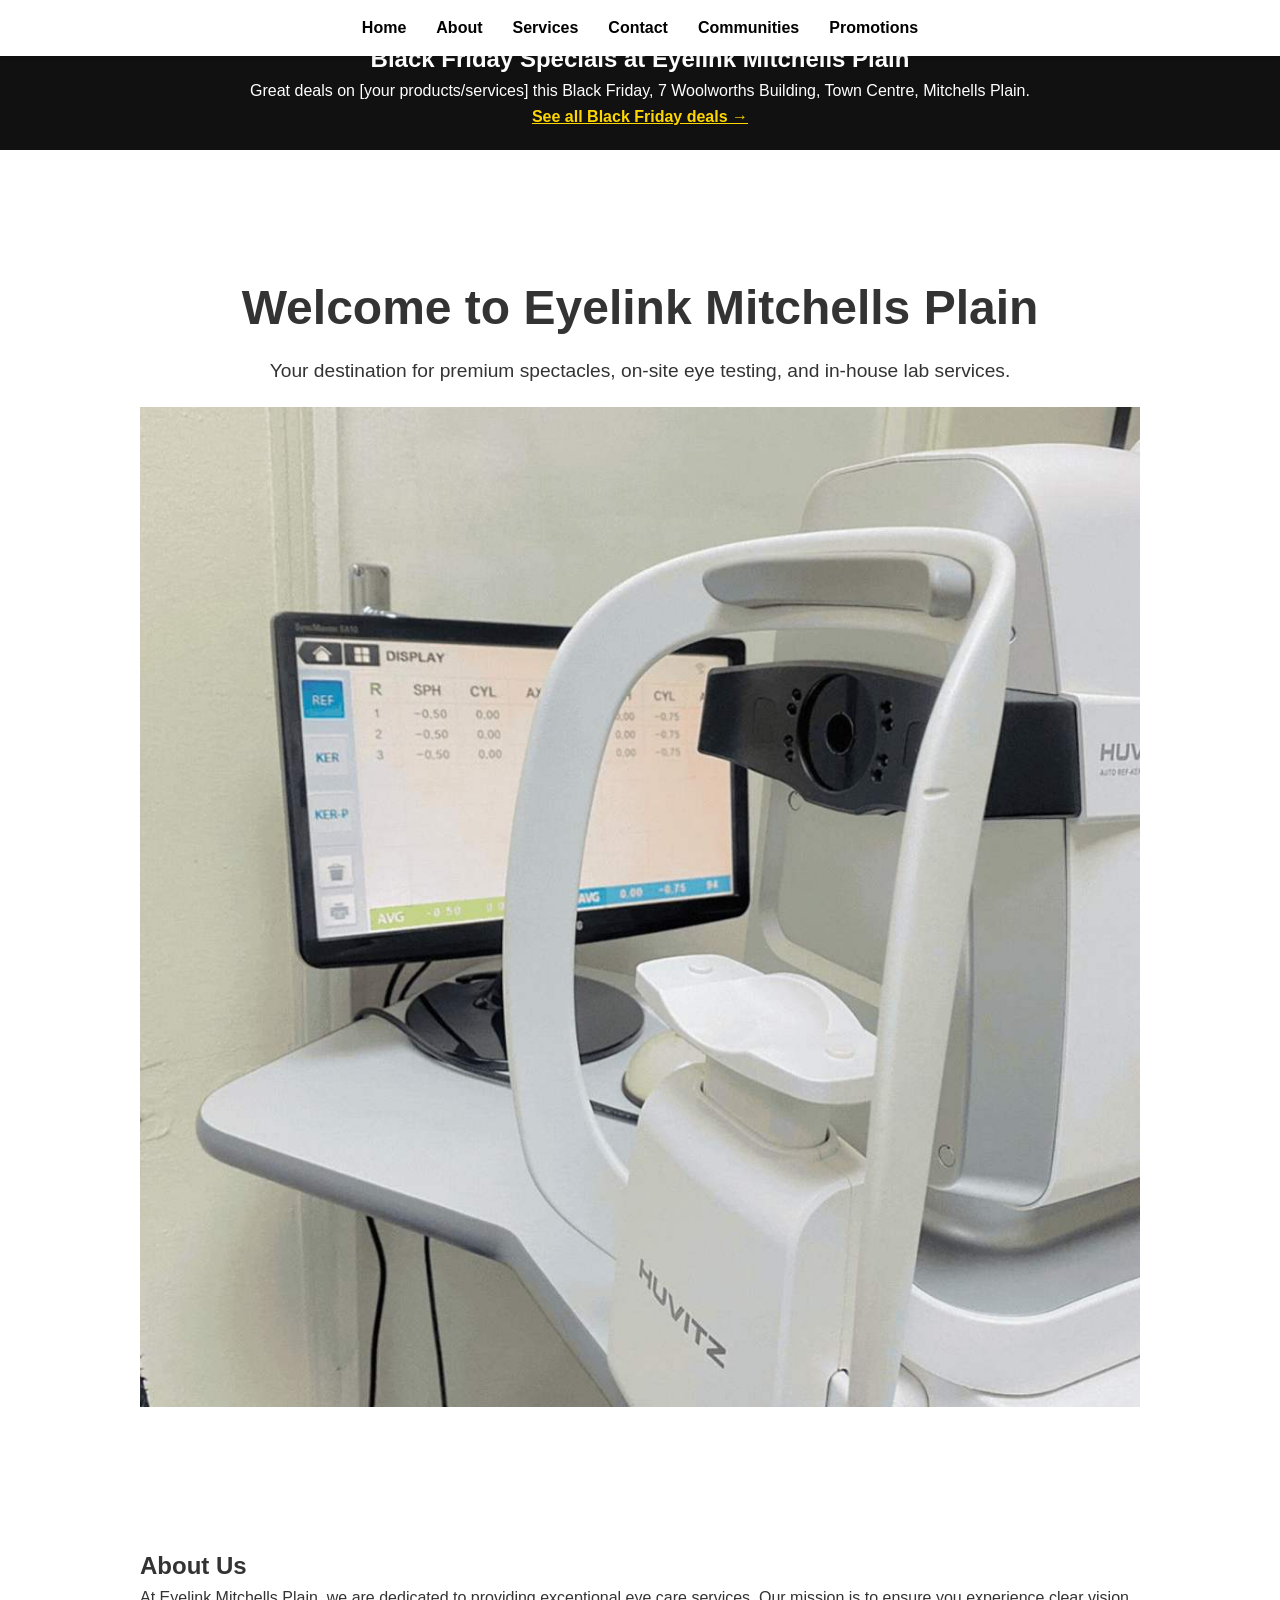
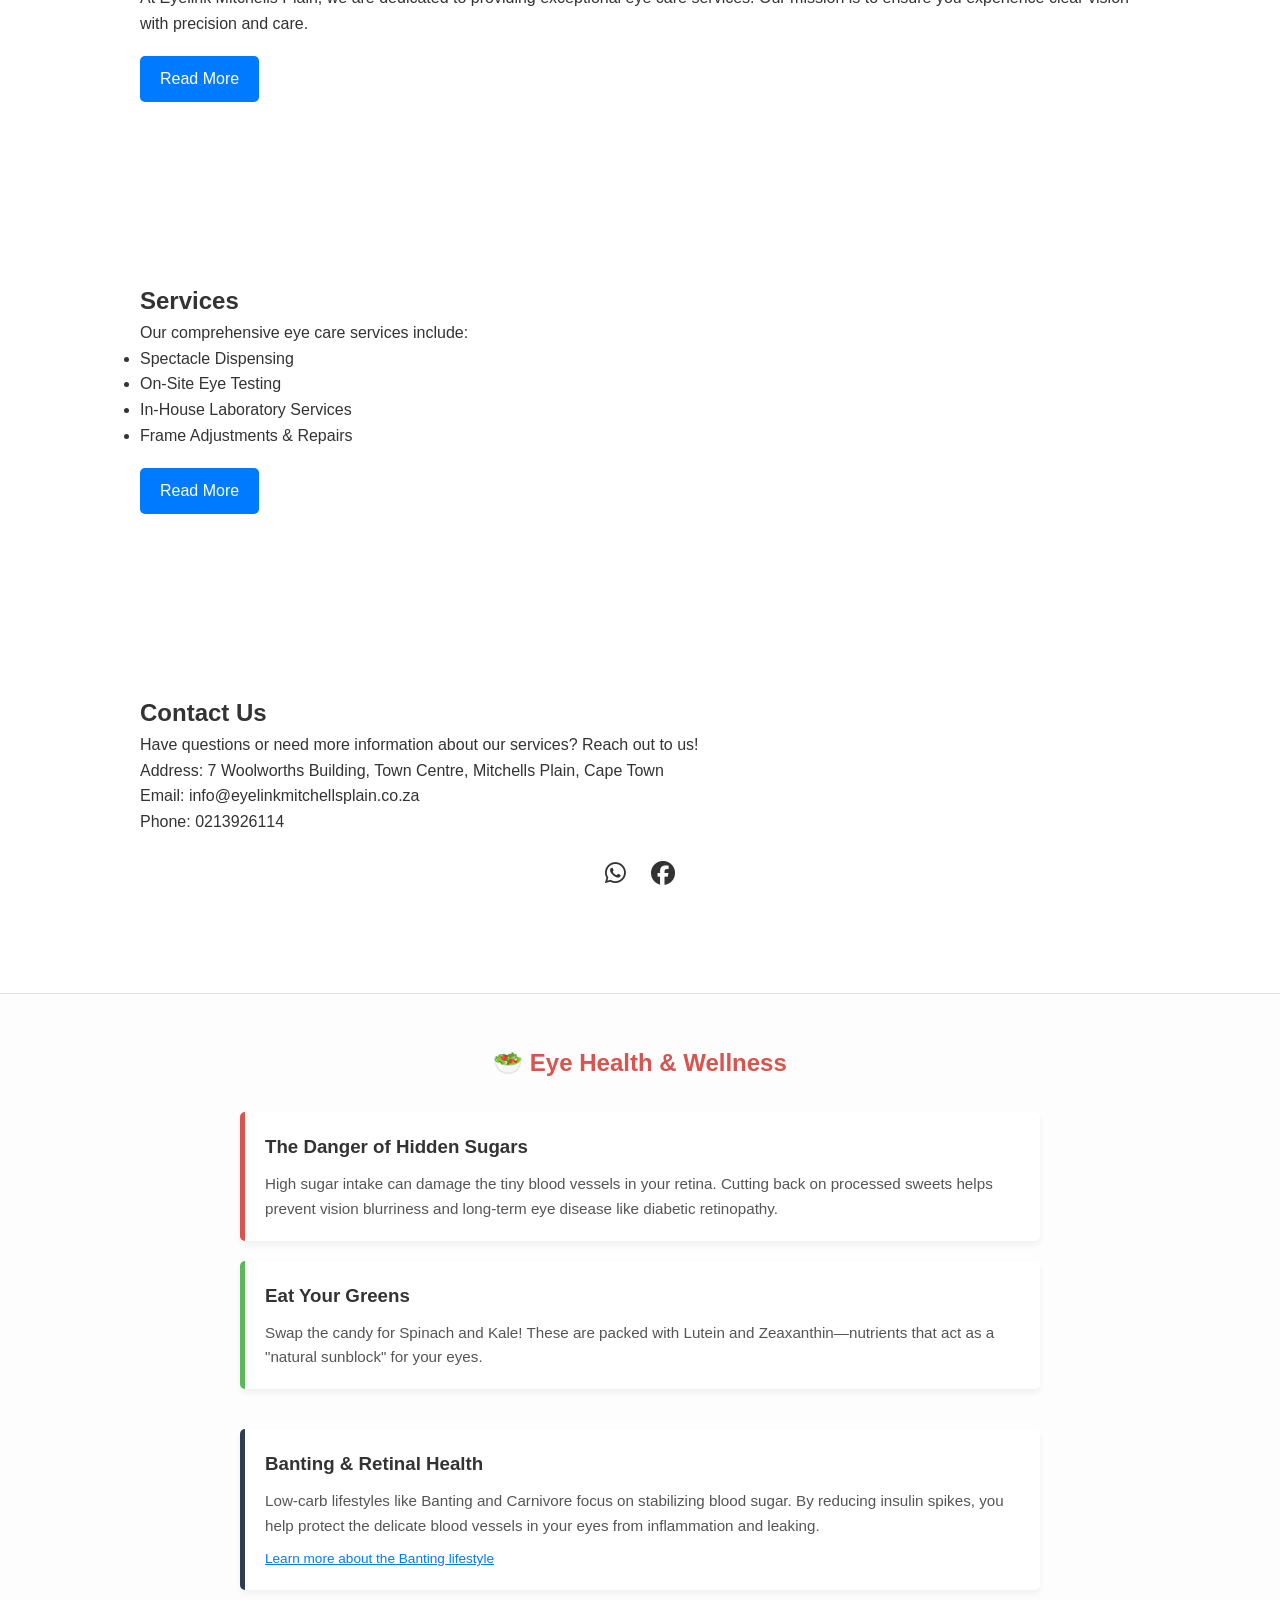
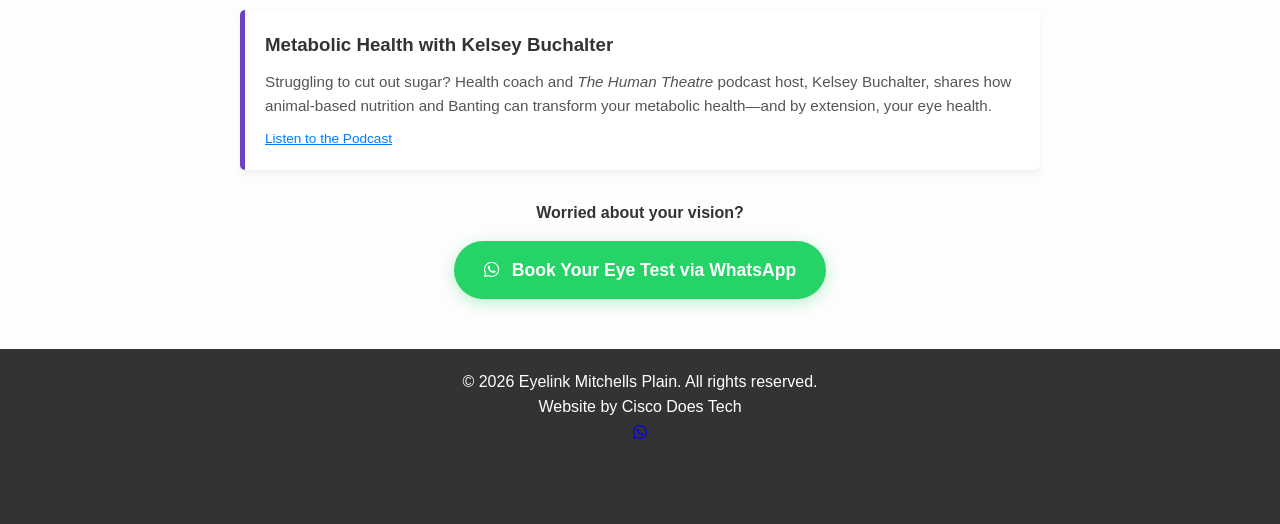
==== index.html @ ecce1381 "index.html" ====
<!DOCTYPE html>
<html lang="en">
<head>
  <meta charset="UTF-8">
  <meta name="viewport" content="width=device-width, initial-scale=1">
  <title>Eyelink Mitchells Plain | Spectacles &amp; Eye Testing in Mitchells Plain, Cape Town</title>
  <meta name="description" content="Eyelink Mitchells Plain offers on-site eye testing, premium spectacles, in-house lab services and frame repairs at Town Centre, Mitchells Plain, Cape Town.">
  <link rel="canonical" href="https://www.eyelinkmitchellsplain.co.za/">

  <meta property="og:type" content="website">
  <meta property="og:title" content="Eyelink Mitchells Plain | Spectacles &amp; Eye Testing">
  <meta property="og:description" content="On-site eye testing, premium spectacles and in-house lab services in Mitchells Plain, Cape Town.">
  <meta property="og:url" content="https://www.eyelinkmitchellsplain.co.za/">
  <meta property="og:image" content="https://www.eyelinkmitchellsplain.co.za/1first.jpeg">

  <script type="application/ld+json">
  {
    "@context": "https://schema.org",
    "@type": "Optician",
    "name": "Eyelink Mitchells Plain",
    "url": "https://www.eyelinkmitchellsplain.co.za/",
    "image": "https://www.eyelinkmitchellsplain.co.za/1first.jpeg",
    "telephone": "+27213926114",
    "email": "info@eyelinkmitchellsplain.co.za",
    "address": {
      "@type": "PostalAddress",
      "streetAddress": "7 Woolworths Building, Town Centre",
      "addressLocality": "Mitchells Plain",
      "addressRegion": "Western Cape",
      "addressCountry": "ZA"
    },
    "sameAs": ["https://www.facebook.com/profile.php?id=61552788991942"]
  }
  </script>
  <link rel="icon" type="image/x-icon" href="favicon.ico">
  <link rel="stylesheet" href="https://cdnjs.cloudflare.com/ajax/libs/font-awesome/6.2.1/css/all.min.css" crossorigin="anonymous" referrerpolicy="no-referrer" />
  <style>
    /* Basic reset */
    * {
      margin: 0;
      padding: 0;
      box-sizing: border-box;
    }
    body {
      font-family: Arial, sans-serif;
      line-height: 1.6;
      color: #333;
    }

    /* Navigation - Autofit enabled */
    nav {
      position: fixed;
      width: 100%;
      top: 0;
      left: 0;
      background: #fff;
      padding: 10px 20px;
      z-index: 1000;
      box-shadow: 0 2px 5px rgba(0,0,0,0.1);
    }
    nav ul {
      list-style: none;
      display: flex;
      justify-content: center;
      flex-wrap: wrap;
    }
    nav ul li {
      margin: 0 15px;
    }
    nav ul li a {
      color: #000;
      text-decoration: none;
      font-weight: bold;
      display: inline-block;
      padding: 5px 0;
    }

    @media (max-width: 600px) {
      nav { padding: 8px 5px; }
      nav ul { justify-content: space-around; }
      nav ul li { margin: 5px; flex: 1 0 30%; text-align: center; }
      nav ul li a { font-size: 13px; padding: 10px 5px; background: #f4f4f4; border-radius: 4px; display: block; width: 100%; }
    }

    /* Hero Section - Updated to handle image below text */
    header {
      padding: 120px 20px 40px 20px; /* Top padding allows for fixed nav */
      text-align: center;
      background-color: #fff;
      display: flex;
      flex-direction: column;
      align-items: center;
    }
    header h1 {
      font-size: 3em;
      margin-bottom: 0.2em;
    }
    header p {
      font-size: 1.2em;
      margin-bottom: 20px;
      max-width: 800px;
    }
    .hero-image {
      width: 100%;
      max-width: 1000px; /* Limits size on desktop */
      height: auto;
      display: block;
      margin: 0 auto;
    }

    @media (max-width: 600px) {
      header h1 { font-size: 2em; }
      header { padding-top: 140px; }
    }

    /* Sections */
    section {
      padding: 80px 20px;
      margin-top: 20px;
    }
    .container {
      max-width: 1000px;
      margin: auto;
    }
    .expandable {
      overflow: hidden;
      transition: max-height 0.5s ease;
      max-height: 0;
    }
    .expandable.expanded {
      max-height: 500px; 
    }
    .read-more {
      display: inline-block;
      margin-top: 20px;
      padding: 10px 20px;
      background: #007BFF;
      color: #fff;
      text-decoration: none;
      border-radius: 5px;
      cursor: pointer;
    }
    .social-media {
      text-align: center;
      margin-top: 20px;
    }
    .social-media a {
      color: #333;
      text-decoration: none;
      margin: 0 10px;
      font-size: 24px;
      transition: color 0.3s ease;
    }
    .social-media a:hover {
      color: #007BFF;
    }
    footer {
      background: #333;
      color: #fff;
      text-align: center;
      padding: 20px;
    }
    #brave-banner {
      display: none; 
      position: fixed;
      bottom: 10px;
      left: 10px;
      background: #f4a236;
      color: white;
      padding: 12px 20px;
      border-radius: 5px;
      font-size: 14px;
      box-shadow: 0px 4px 6px rgba(0, 0, 0, 0.2);
    }
    #brave-banner a {
      color: white;
      font-weight: bold;
      text-decoration: underline;
    }
  </style>
</head>
<body>
<!-- BLACK FRIDAY BANNER - delete this whole block after the sale -->
<section id="black-friday" style="background:#111;color:#fff;text-align:center;padding:20px;">
  <h2>Black Friday Specials at Eyelink Mitchells Plain</h2>
  <p>Great deals on [your products/services] this Black Friday, 7 Woolworths Building, Town Centre, Mitchells Plain.</p>
  <a href="promotions.html" style="color:#ffd700;font-weight:bold;">See all Black Friday deals →</a>
</section>
<!-- END BLACK FRIDAY BANNER -->
  
<!-- Start of OpenWidget (www.openwidget.com) code -->
<script>
  window.__ow = window.__ow || {};
  window.__ow.organizationId = "b39c864d-3e49-42cc-b752-8bdb228e7c2a";
  window.__ow.integration_name = "manual_settings";
  window.__ow.product_name = "openwidget";   
  ;(function(n,t,c){function i(n){return e._h?e._h.apply(null,n):e._q.push(n)}var e={_q:[],_h:null,_v:"2.0",on:function(){i(["on",c.call(arguments)])},once:function(){i(["once",c.call(arguments)])},off:function(){i(["off",c.call(arguments)])},get:function(){if(!e._h)throw new Error("[OpenWidget] You can't use getters before load.");return i(["get",c.call(arguments)])},call:function(){i(["call",c.call(arguments)])},init:function(){var n=t.createElement("script");n.async=!0,n.type="text/javascript",n.src="https://cdn.openwidget.com/openwidget.js",t.head.appendChild(n)}};!n.__ow.asyncInit&&e.init(),n.OpenWidget=n.OpenWidget||e}(window,document,[].slice))
</script>
<noscript>You need to <a href="https://www.openwidget.com/enable-javascript" rel="noopener nofollow">enable JavaScript</a> to use the communication tool powered by <a href="https://www.openwidget.com/" rel="noopener nofollow" target="_blank">OpenWidget</a></noscript>
<!-- End of OpenWidget code -->
  
  <nav>
    <ul>
      <li><a href="#home">Home</a></li>
      <li><a href="#about">About</a></li>
      <li><a href="#services">Services</a></li>
      <li><a href="#contact">Contact</a></li>
      <li><a href="communities.html">Communities</a></li>
      <li><a href="promotions.html">Promotions</a></li>
    </ul>
  </nav>

  <header id="home">
    <div class="container">
      <h1>Welcome to Eyelink Mitchells Plain</h1>
      <p>Your destination for premium spectacles, on-site eye testing, and in-house lab services.</p>
    </div>
    <img src="1first.jpeg" alt="Spectacles and eye testing at Eyelink Mitchells Plain" class="hero-image">
  </header>

  <section id="about">
    <div class="container">
      <h2>About Us</h2>
      <p>At Eyelink Mitchells Plain, we are dedicated to providing exceptional eye care services. Our mission is to ensure you experience clear vision with precision and care.</p>
      <div id="moreAbout" class="expandable">
        <p>We specialize in high-quality spectacles, comprehensive on-site eye testing, and state-of-the-art laboratory services. Our experienced team is passionate about offering personalized care, ensuring every customer receives the attention and expertise they deserve.</p>
      </div>
      <span id="aboutToggle" class="read-more">Read More</span>
    </div>
  </section>

  <section id="services">
    <div class="container">
      <h2>Services</h2>
      <p>Our comprehensive eye care services include:</p>
      <ul>
        <li>Spectacle Dispensing</li>
        <li>On-Site Eye Testing</li>
        <li>In-House Laboratory Services</li>
        <li>Frame Adjustments & Repairs</li>
      </ul>
      <div id="moreServices" class="expandable">
        <p>We combine advanced technology with personalized care to deliver accurate eye assessments and high-quality spectacles. Whether you need a quick adjustment or a complete eye exam, our team is here to help you see the world clearly.</p>
      </div>
      <span id="servicesToggle" class="read-more">Read More</span>
    </div>
  </section>

  <section id="contact">
    <div class="container">
      <h2>Contact Us</h2>
      <p>Have questions or need more information about our services? Reach out to us!</p>
      <p>Address: 7 Woolworths Building, Town Centre, Mitchells Plain, Cape Town</p>
      <p>Email: info@eyelinkmitchellsplain.co.za</p>
      <p>Phone: 0213926114</p>
      <div class="social-media">
        <a href="https://wa.me/27659289823" target="_blank" title="WhatsApp"><i class="fab fa-whatsapp"></i></a>
        <a href="https://www.facebook.com/profile.php?id=61552788991942" target="_blank" title="Facebook"><i class="fab fa-facebook"></i></a>
      </div>
    </div>
  </section>

  <section id="eye-health-news" style="background: #fdfdfd; padding: 50px 20px; border-top: 1px solid #e0e0e0;">
    <div class="container" style="max-width: 800px; margin: auto;">
      <h2 style="text-align: center; color: #d9534f; margin-bottom: 30px;">🥗 Eye Health & Wellness</h2>
      
      <div style="display: grid; gap: 20px; margin-bottom: 40px;">
        <div style="background: white; padding: 20px; border-left: 5px solid #d9534f; border-radius: 5px; box-shadow: 0 4px 6px rgba(0,0,0,0.05);">
          <h3 style="margin-bottom: 10px; color: #333;">The Danger of Hidden Sugars</h3>
          <p style="font-size: 0.95em; color: #555;">High sugar intake can damage the tiny blood vessels in your retina. Cutting back on processed sweets helps prevent vision blurriness and long-term eye disease like diabetic retinopathy.</p>
        </div>

        <div style="background: white; padding: 20px; border-left: 5px solid #5cb85c; border-radius: 5px; box-shadow: 0 4px 6px rgba(0,0,0,0.05);">
          <h3 style="margin-bottom: 10px; color: #333;">Eat Your Greens</h3>
          <p style="font-size: 0.95em; color: #555;">Swap the candy for Spinach and Kale! These are packed with Lutein and Zeaxanthin—nutrients that act as a "natural sunblock" for your eyes.</p>
        </div>
      </div>

      <div style="background: white; padding: 20px; border-left: 5px solid #2c3e50; border-radius: 5px; box-shadow: 0 4px 6px rgba(0,0,0,0.05);">
        <h3 style="margin-bottom: 10px; color: #333;">Banting & Retinal Health</h3>
        <p style="font-size: 0.95em; color: #555;">
          Low-carb lifestyles like Banting and Carnivore focus on stabilizing blood sugar. By reducing insulin spikes, you help protect the delicate blood vessels in your eyes from inflammation and leaking.
        </p>
        <p style="margin-top: 10px; font-size: 0.85em;">
          <a href="https://realmealrevolution.com" target="_blank" style="color: #007BFF; text-decoration: underline;">
            Learn more about the Banting lifestyle
          </a>
        </p>
      </div>

      <div style="background: white; padding: 20px; border-left: 5px solid #6f42c1; border-radius: 5px; box-shadow: 0 4px 6px rgba(0,0,0,0.05); margin-top: 20px;">
        <h3 style="margin-bottom: 10px; color: #333;">Metabolic Health with Kelsey Buchalter</h3>
        <p style="font-size: 0.95em; color: #555;">
          Struggling to cut out sugar? Health coach and <i>The Human Theatre</i> podcast host, Kelsey Buchalter, shares how animal-based nutrition and Banting can transform your metabolic health—and by extension, your eye health.
        </p>
        <p style="margin-top: 10px; font-size: 0.85em;">
          <a href="https://podcasts.apple.com/gb/podcast/the-human-theatre/id1625694010" target="_blank" style="color: #007BFF; text-decoration: underline;">
            Listen to the Podcast
          </a>
        </p>
      </div>

      <div style="text-align: center; margin-top: 30px;">
        <p style="margin-bottom: 15px; font-weight: bold; color: #333;">Worried about your vision?</p>
        <a href="https://wa.me/27659289823?text=Hi%20Eyelink%2C%20I%20would%20like%20to%20book%20an%20eye%20test." 
           style="display: inline-block; background: #25D366; color: white; padding: 15px 30px; text-decoration: none; border-radius: 50px; font-weight: bold; font-size: 1.1em; box-shadow: 0 4px 15px rgba(37, 211, 102, 0.3); transition: transform 0.2s;">
          <i class="fab fa-whatsapp" style="margin-right: 8px;"></i> Book Your Eye Test via WhatsApp
        </a>
      </div>
    </div>
  </section>

  <footer>
    <p>&copy; 2026 Eyelink Mitchells Plain. All rights reserved.</p>
     <p>Website by Cisco Does Tech</p> <a href="https://wa.me/27813317083" target="_blank" title="WhatsApp"><i class="fab fa-whatsapp"></i></a>
    <div class="social-media">
      <a href="https://wa.me/27659289823" target="_blank" title="WhatsApp"><i class="fab fa-whatsapp"></i></a>
      <a href="https://www.facebook.com/profile.php?id=61552788991942" target="_blank" title="Facebook"><i class="fab fa-facebook"></i></a>
    </div>
    
    <div id="brave-banner">
      Support us with <b>Brave Rewards</b>! If you're using Brave, you can 
      <a href="brave://rewards" target="_blank">tip us BAT</a>.
    </div>
  </footer>

  <script>
    // Toggle for About section
    document.getElementById('aboutToggle').addEventListener('click', function() {
      var moreAbout = document.getElementById('moreAbout');
      if (moreAbout.classList.contains('expanded')) {
        moreAbout.classList.remove('expanded');
        this.textContent = 'Read More';
      } else {
        moreAbout.classList.add('expanded');
        this.textContent = 'Show Less';
      }
    });
    
    // Toggle for Services section
    document.getElementById('servicesToggle').addEventListener('click', function() {
      var moreServices = document.getElementById('moreServices');
      if (moreServices.classList.contains('expanded')) {
        moreServices.classList.remove('expanded');
        this.textContent = 'Read More';
      } else {
        moreServices.classList.add('expanded');
        this.textContent = 'Show Less';
      }
    });

    // Brave Banner Detection
    function isBrave() {
      if (navigator.brave && navigator.brave.isBrave) {
        navigator.brave.isBrave().then(function(result) {
          if (result) {
            document.getElementById("brave-banner").style.display = "block";
          }
        });
      }
    }
    window.onload = isBrave;
  </script>
</body>
</html>
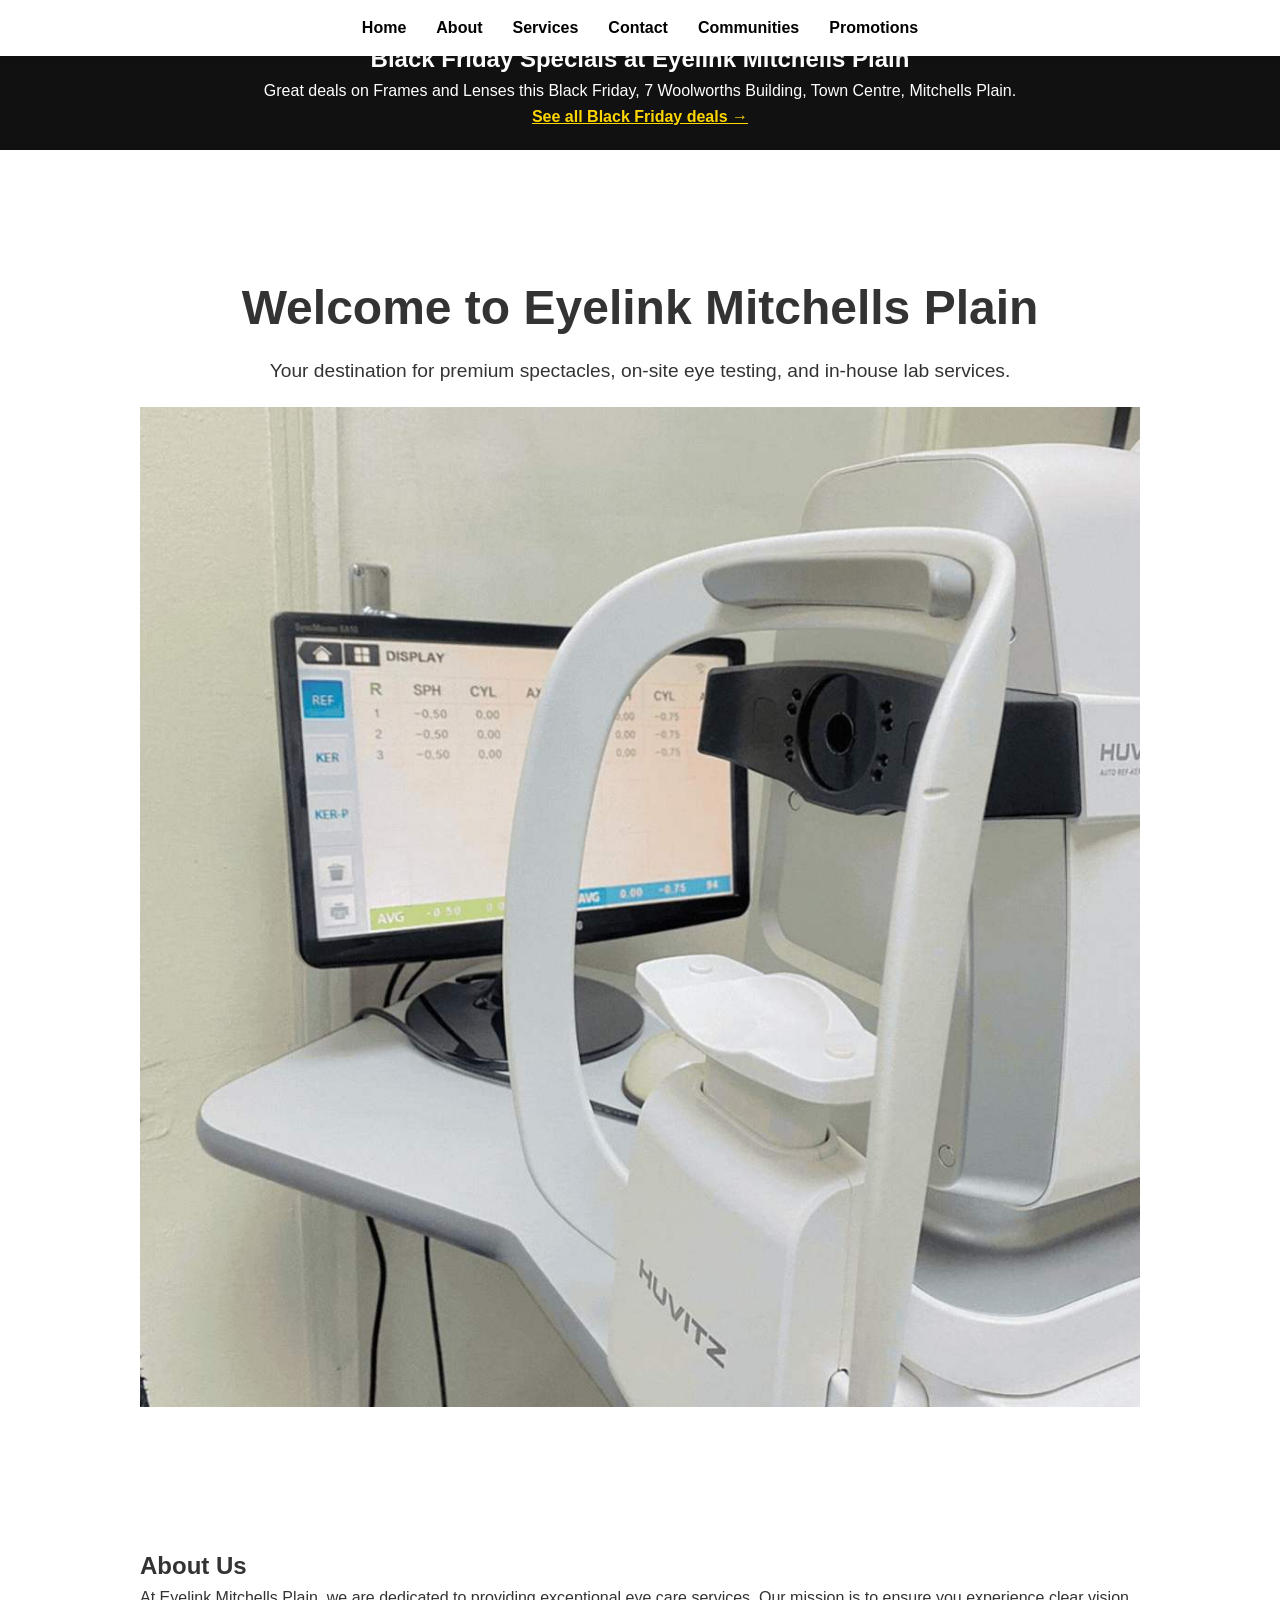
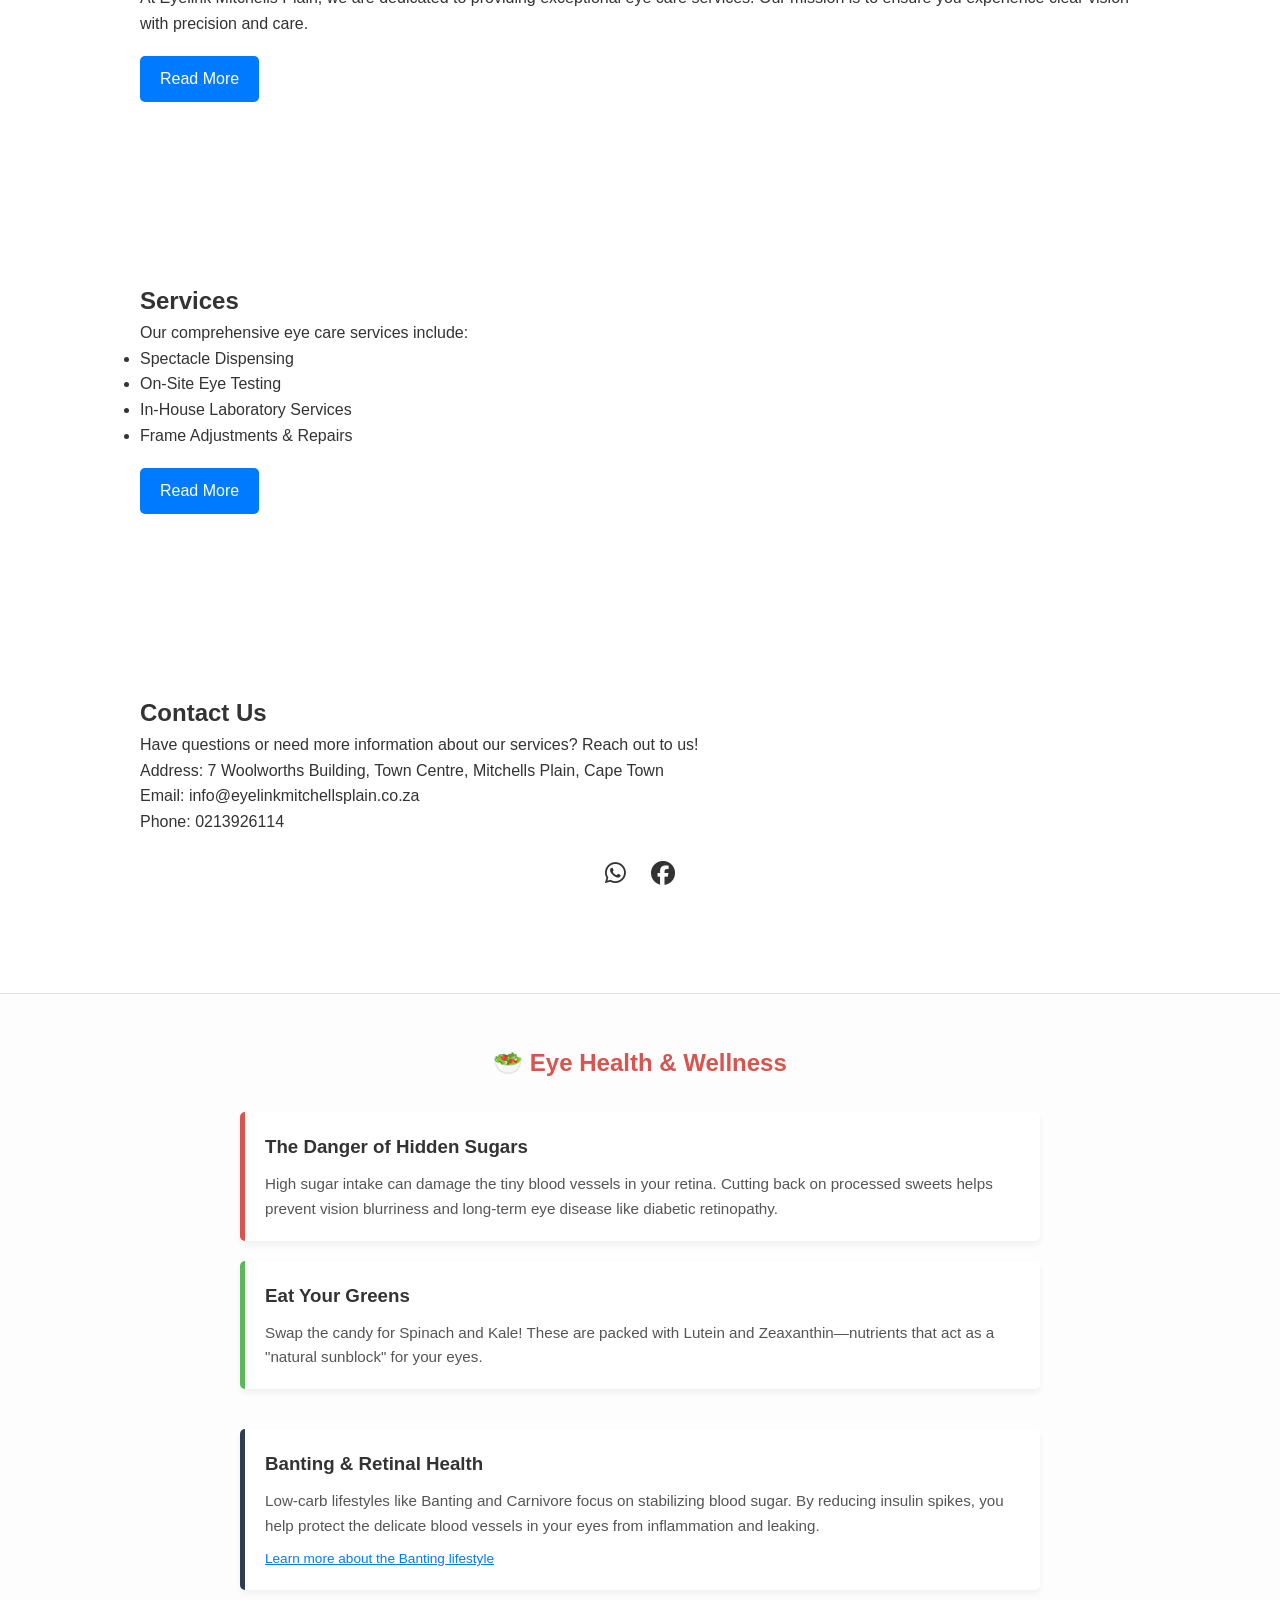
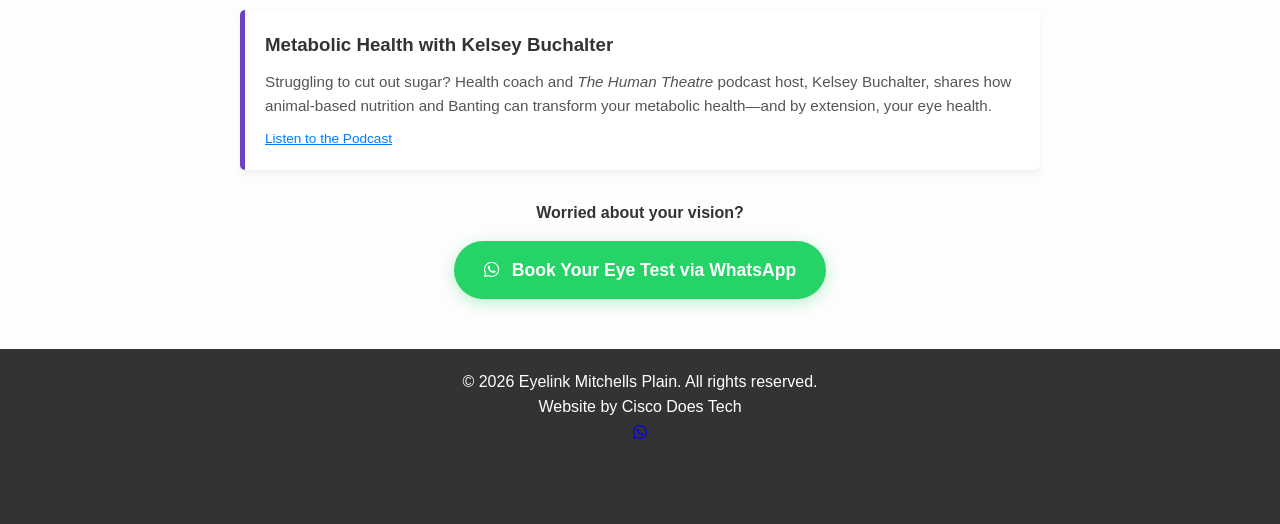
==== commit 10d64f05: "index.html" ====
--- a/index.html
+++ b/index.html
@@ -183,7 +183,7 @@
 <!-- BLACK FRIDAY BANNER - delete this whole block after the sale -->
 <section id="black-friday" style="background:#111;color:#fff;text-align:center;padding:20px;">
   <h2>Black Friday Specials at Eyelink Mitchells Plain</h2>
-  <p>Great deals on [your products/services] this Black Friday, 7 Woolworths Building, Town Centre, Mitchells Plain.</p>
+  <p>Great deals on Frames and Lenses this Black Friday, 7 Woolworths Building, Town Centre, Mitchells Plain.</p>
   <a href="promotions.html" style="color:#ffd700;font-weight:bold;">See all Black Friday deals →</a>
 </section>
 <!-- END BLACK FRIDAY BANNER -->
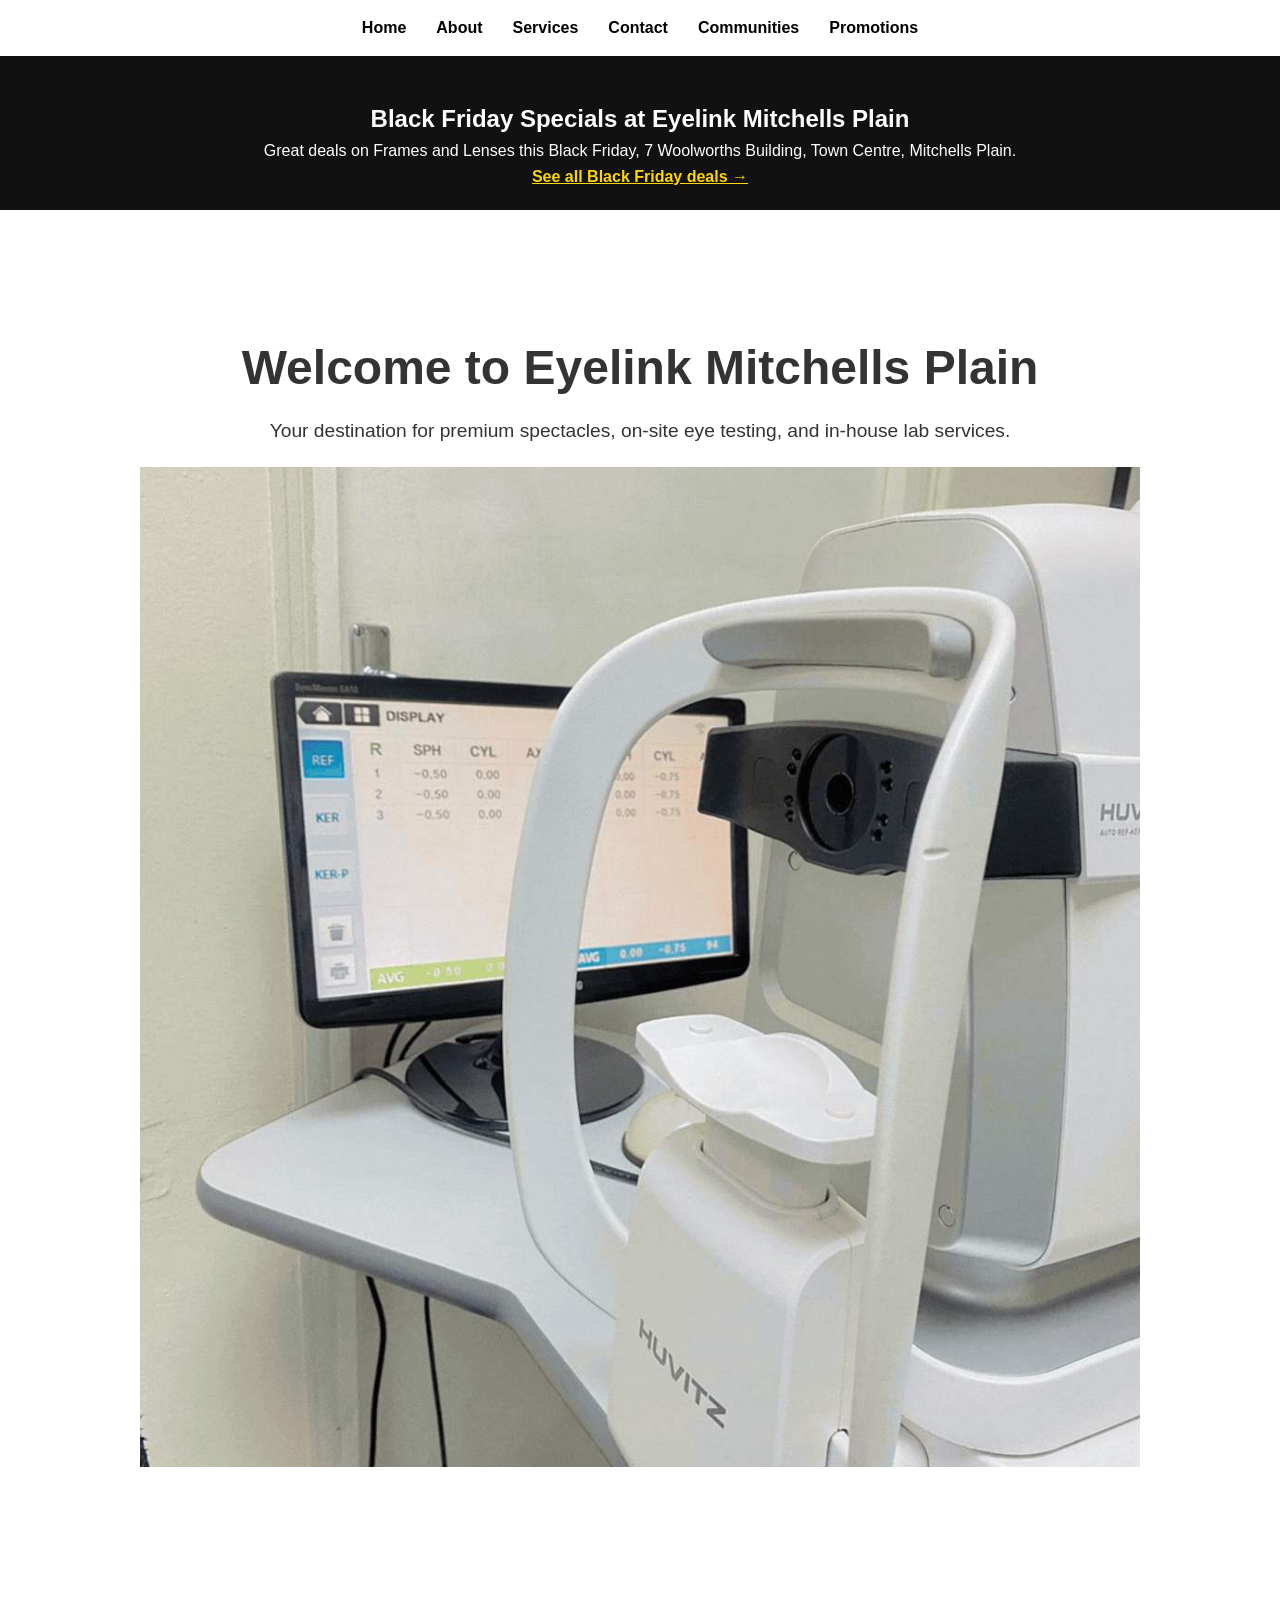
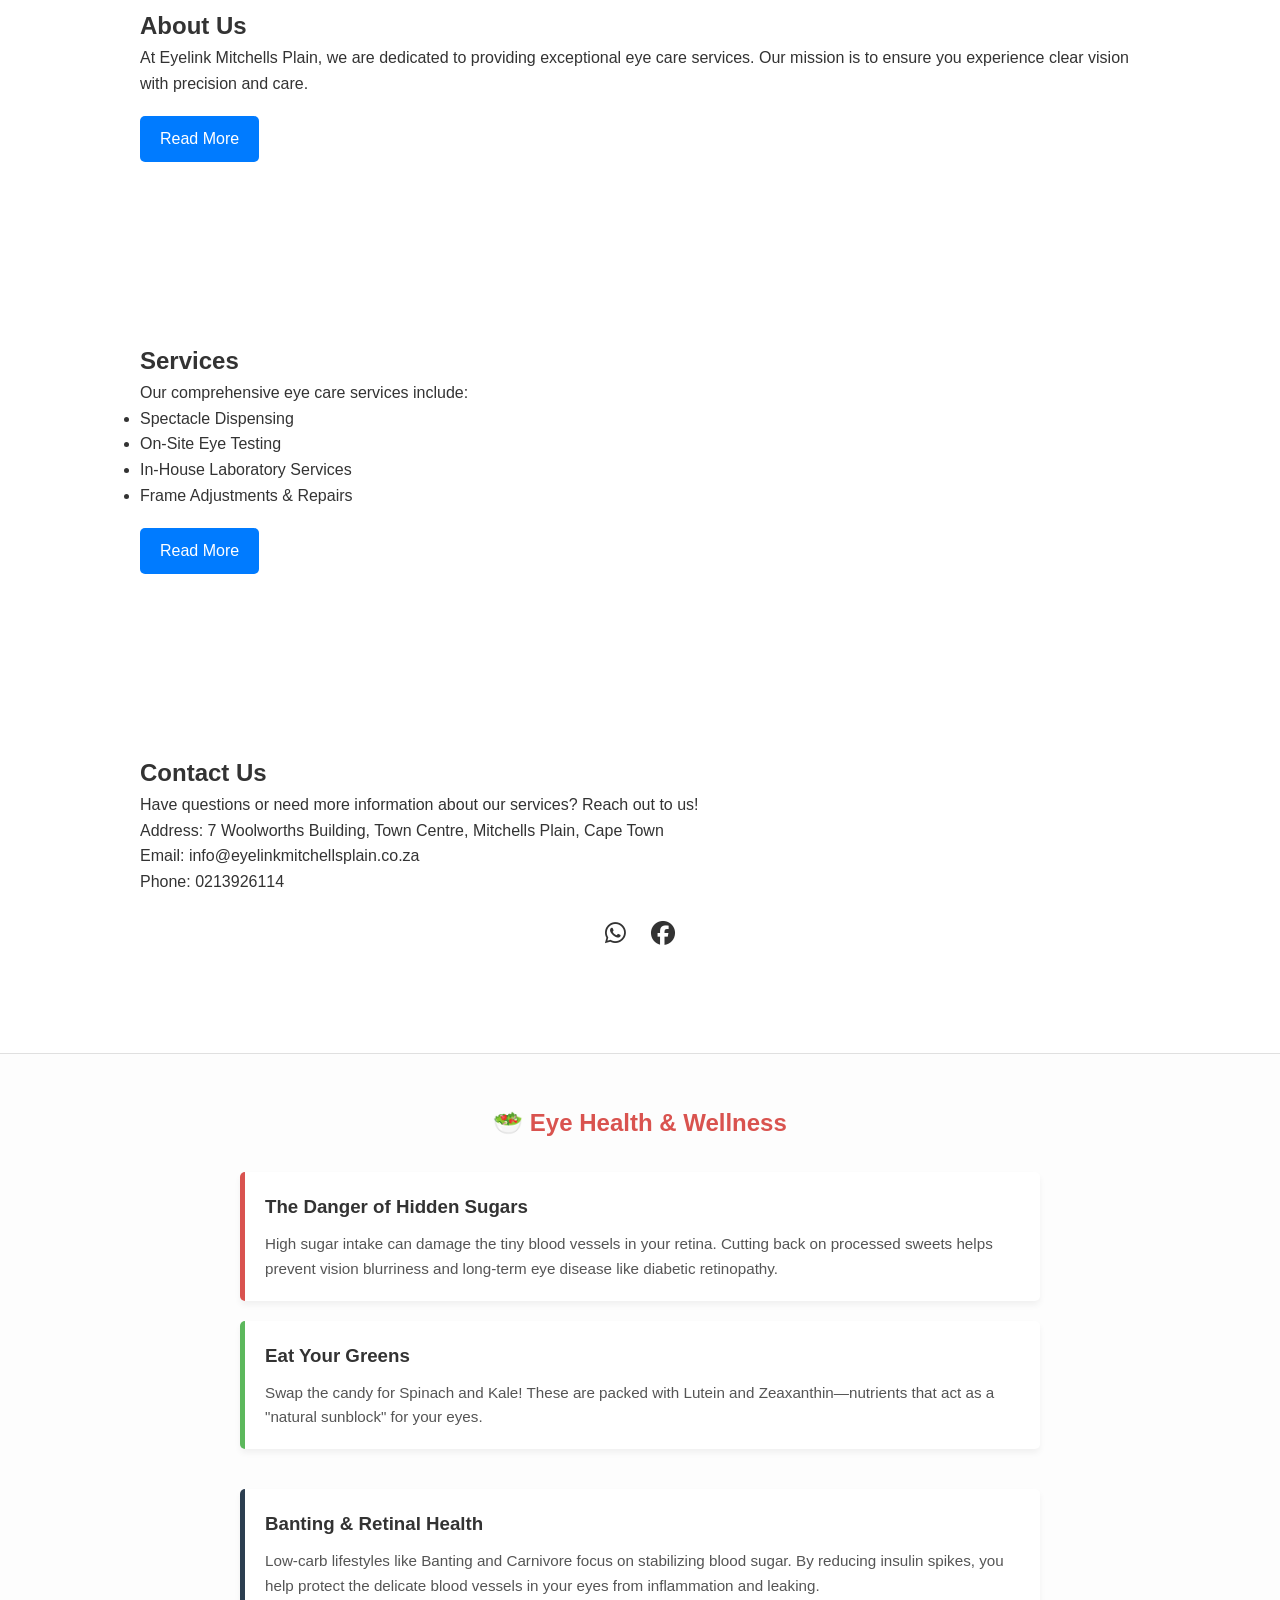
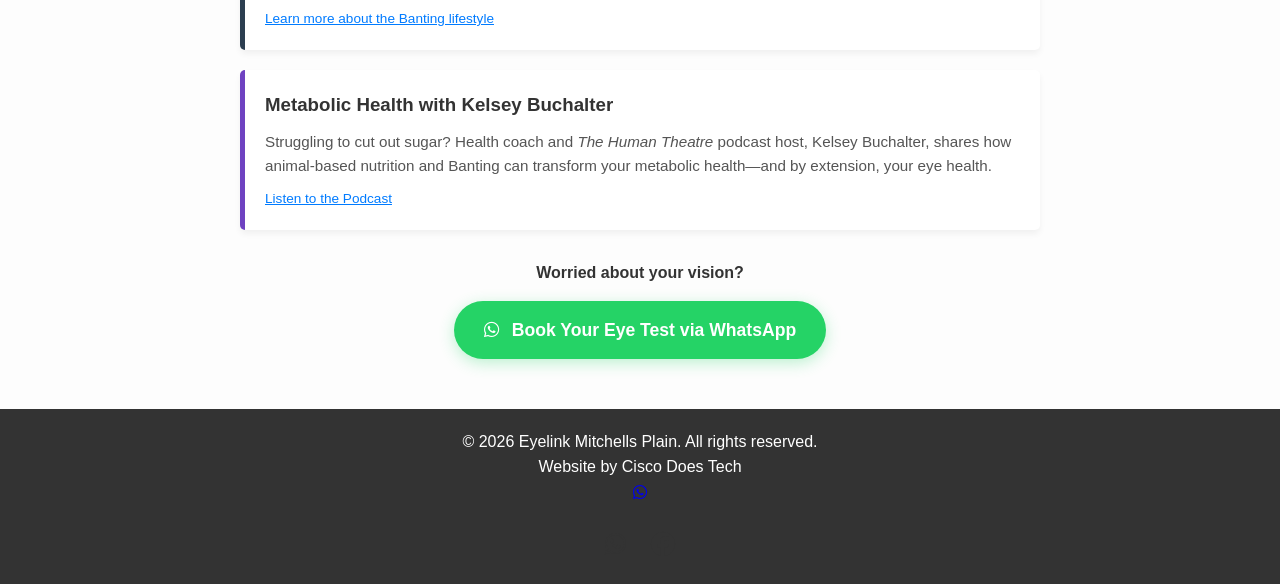
==== commit 3cc94280: "index.html" ====
--- a/index.html
+++ b/index.html
@@ -181,7 +181,7 @@
 </head>
 <body>
 <!-- BLACK FRIDAY BANNER - delete this whole block after the sale -->
-<section id="black-friday" style="background:#111;color:#fff;text-align:center;padding:20px;">
+<section id="black-friday" style="background:#111;color:#fff;text-align:center;padding:80px 20px 20px;">
   <h2>Black Friday Specials at Eyelink Mitchells Plain</h2>
   <p>Great deals on Frames and Lenses this Black Friday, 7 Woolworths Building, Town Centre, Mitchells Plain.</p>
   <a href="promotions.html" style="color:#ffd700;font-weight:bold;">See all Black Friday deals →</a>
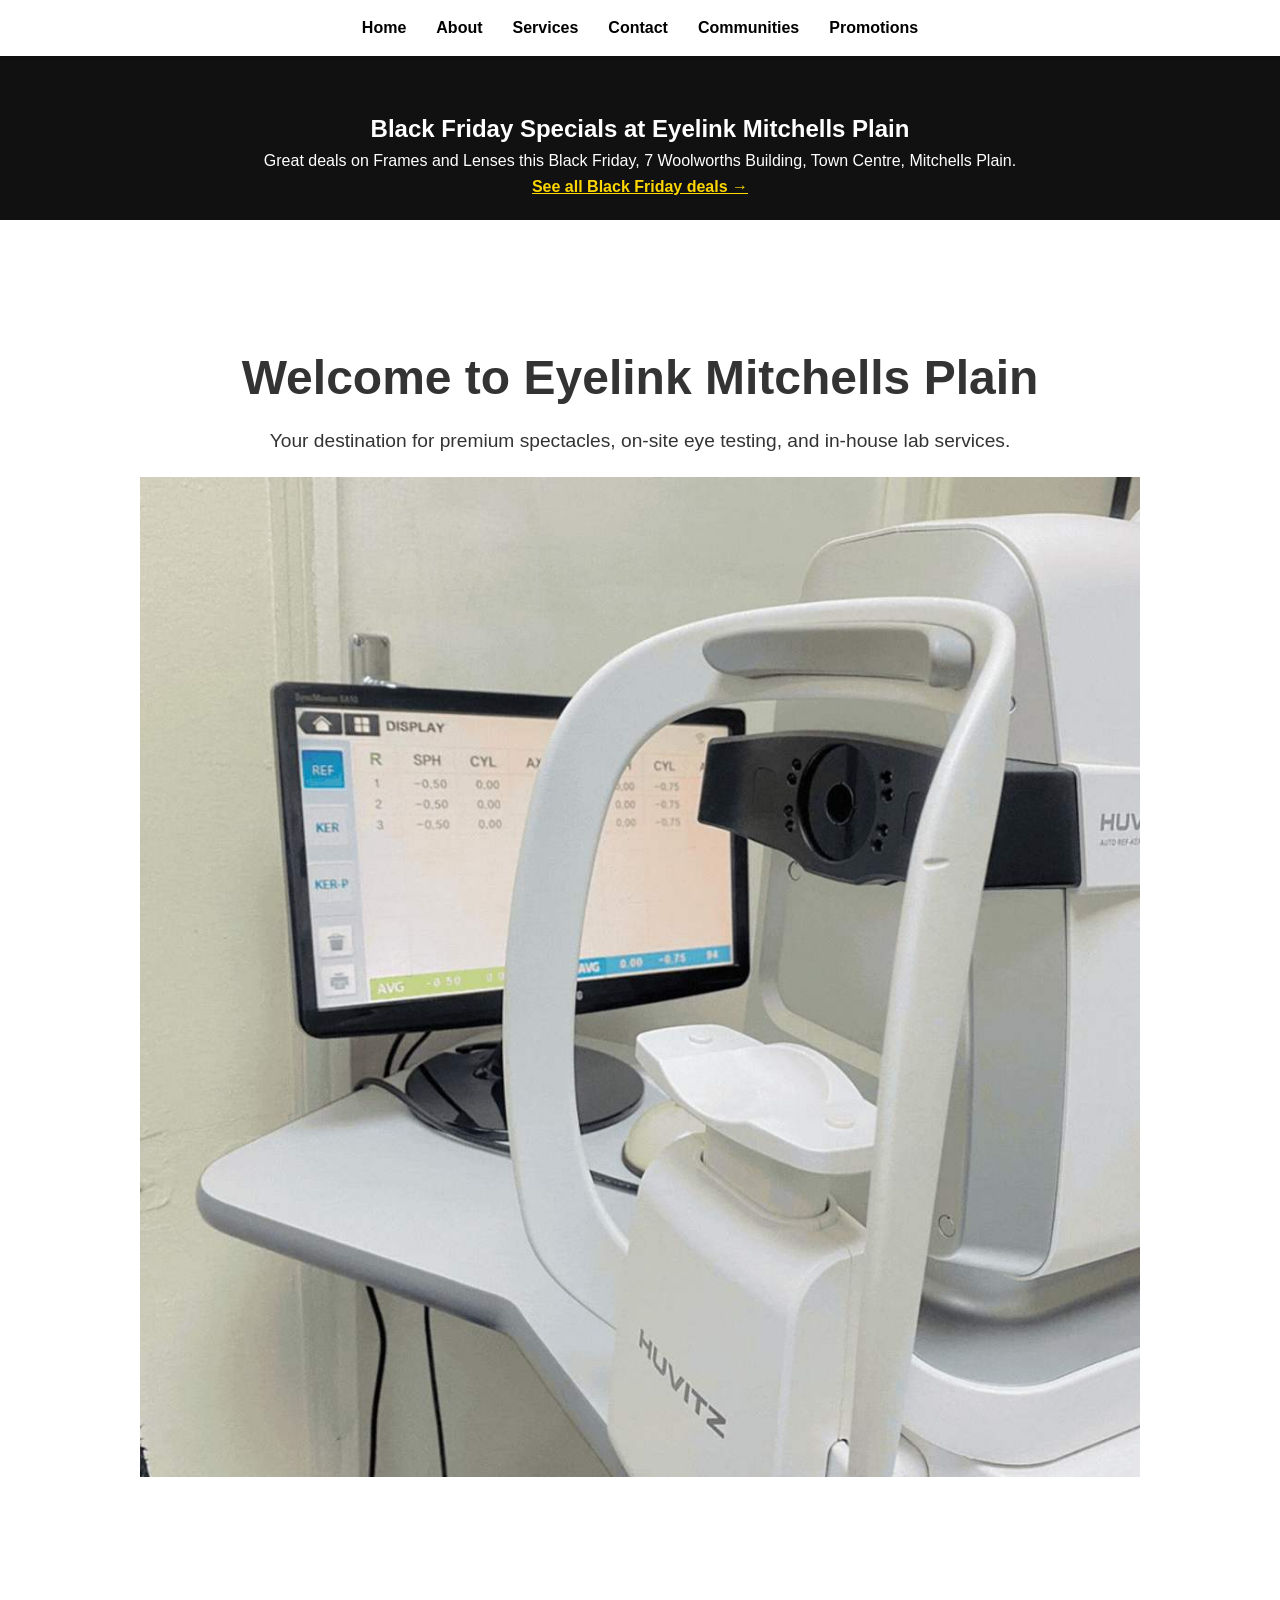
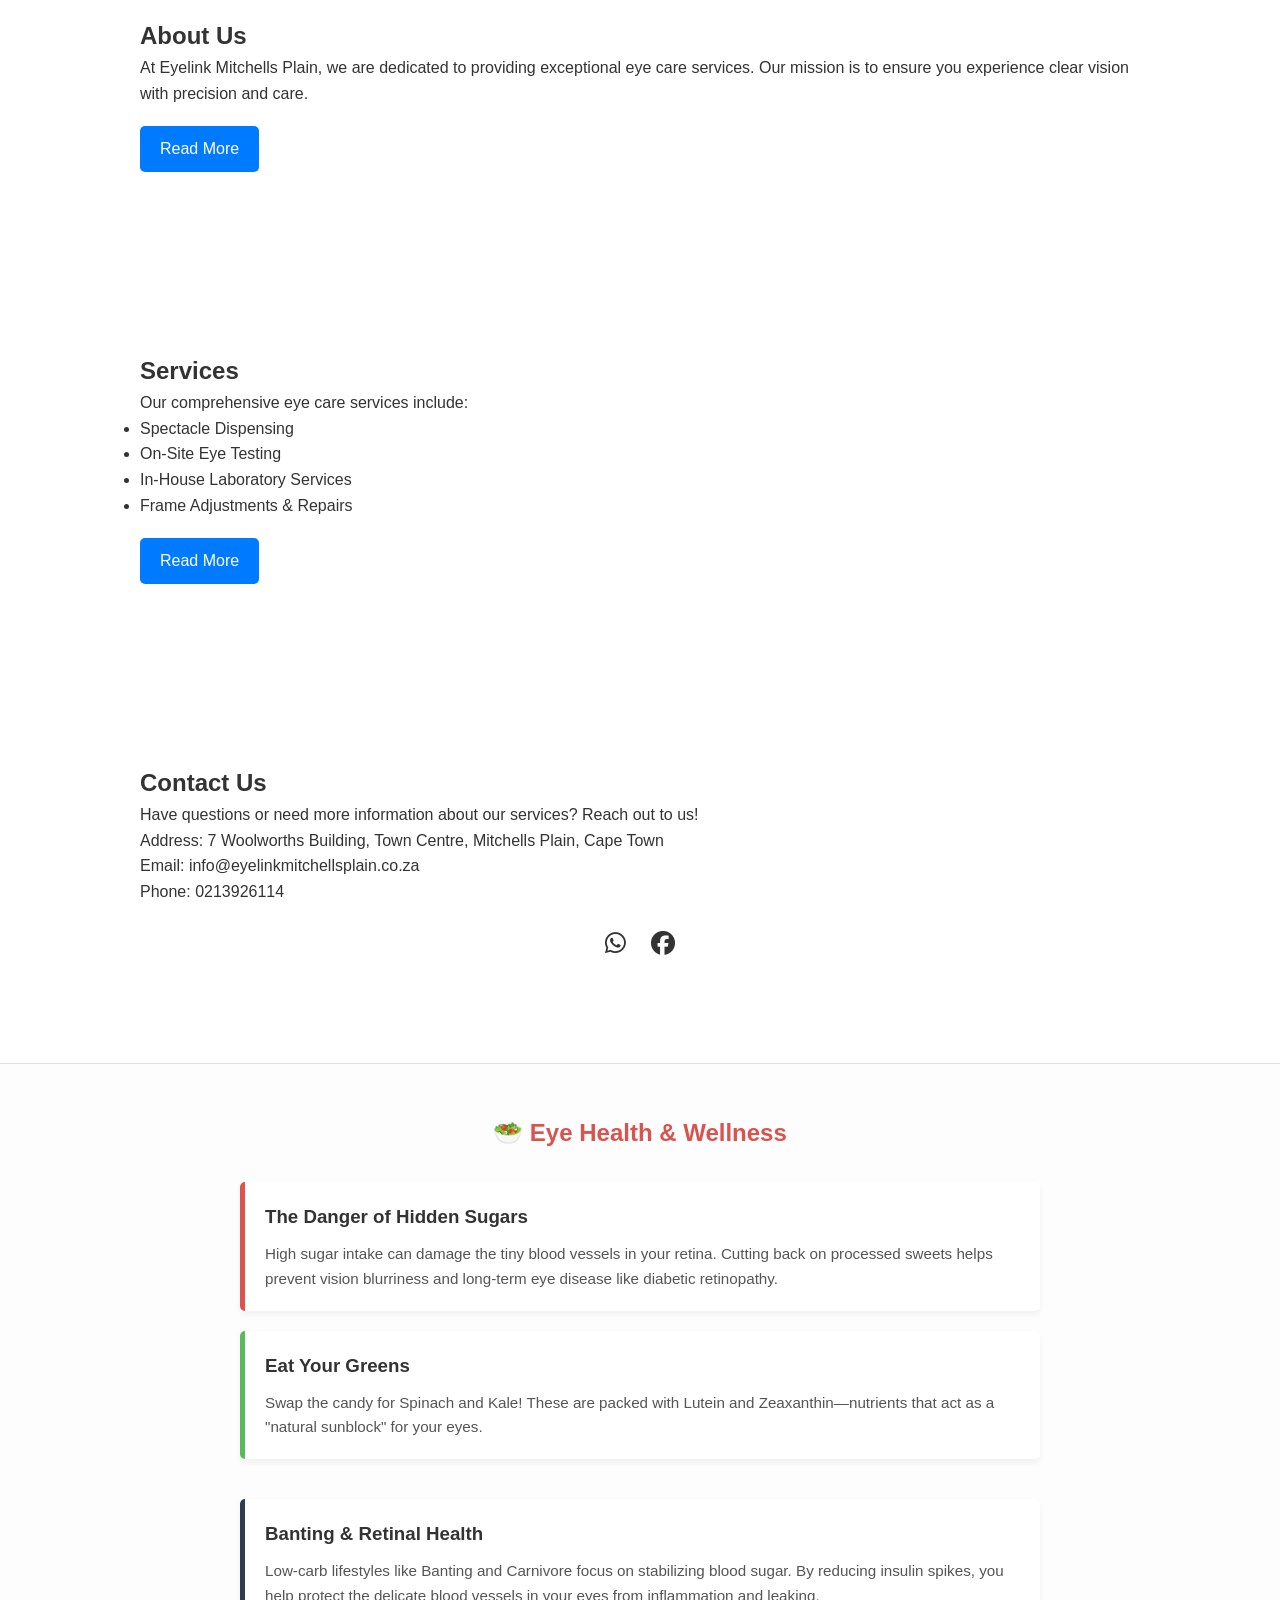
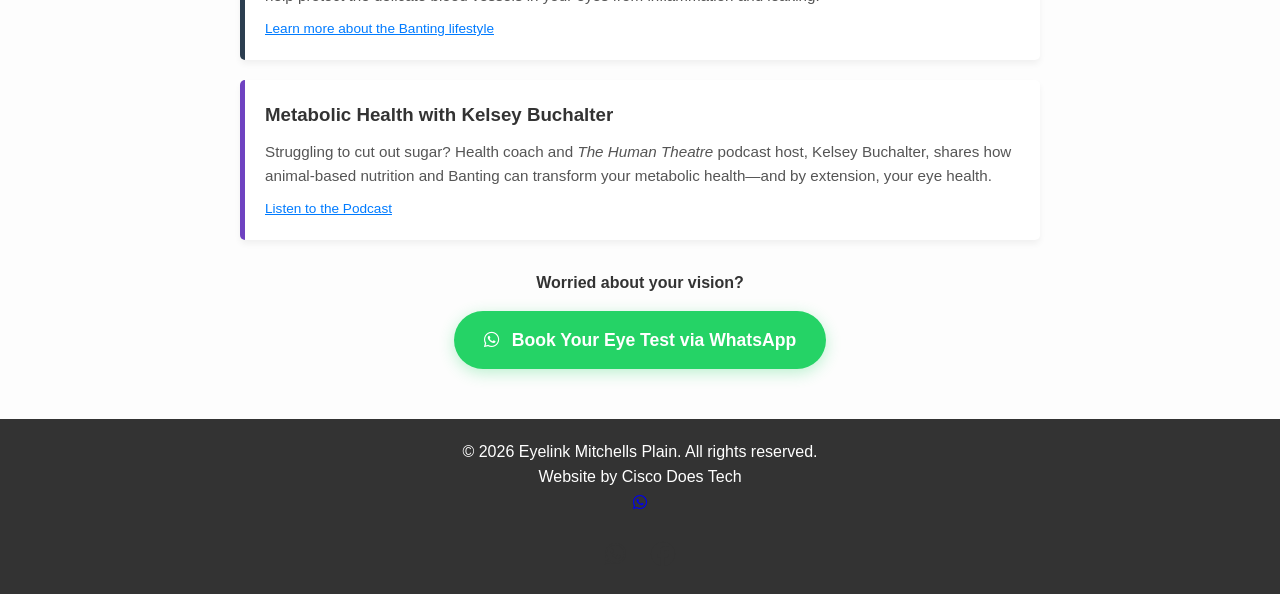
==== commit 36d11988: "index.html" ====
--- a/index.html
+++ b/index.html
@@ -181,7 +181,7 @@
 </head>
 <body>
 <!-- BLACK FRIDAY BANNER - delete this whole block after the sale -->
-<section id="black-friday" style="background:#111;color:#fff;text-align:center;padding:80px 20px 20px;">
+<section id="black-friday" style="background:#111;color:#fff;text-align:center;padding:90px 20px 20px;">
   <h2>Black Friday Specials at Eyelink Mitchells Plain</h2>
   <p>Great deals on Frames and Lenses this Black Friday, 7 Woolworths Building, Town Centre, Mitchells Plain.</p>
   <a href="promotions.html" style="color:#ffd700;font-weight:bold;">See all Black Friday deals →</a>
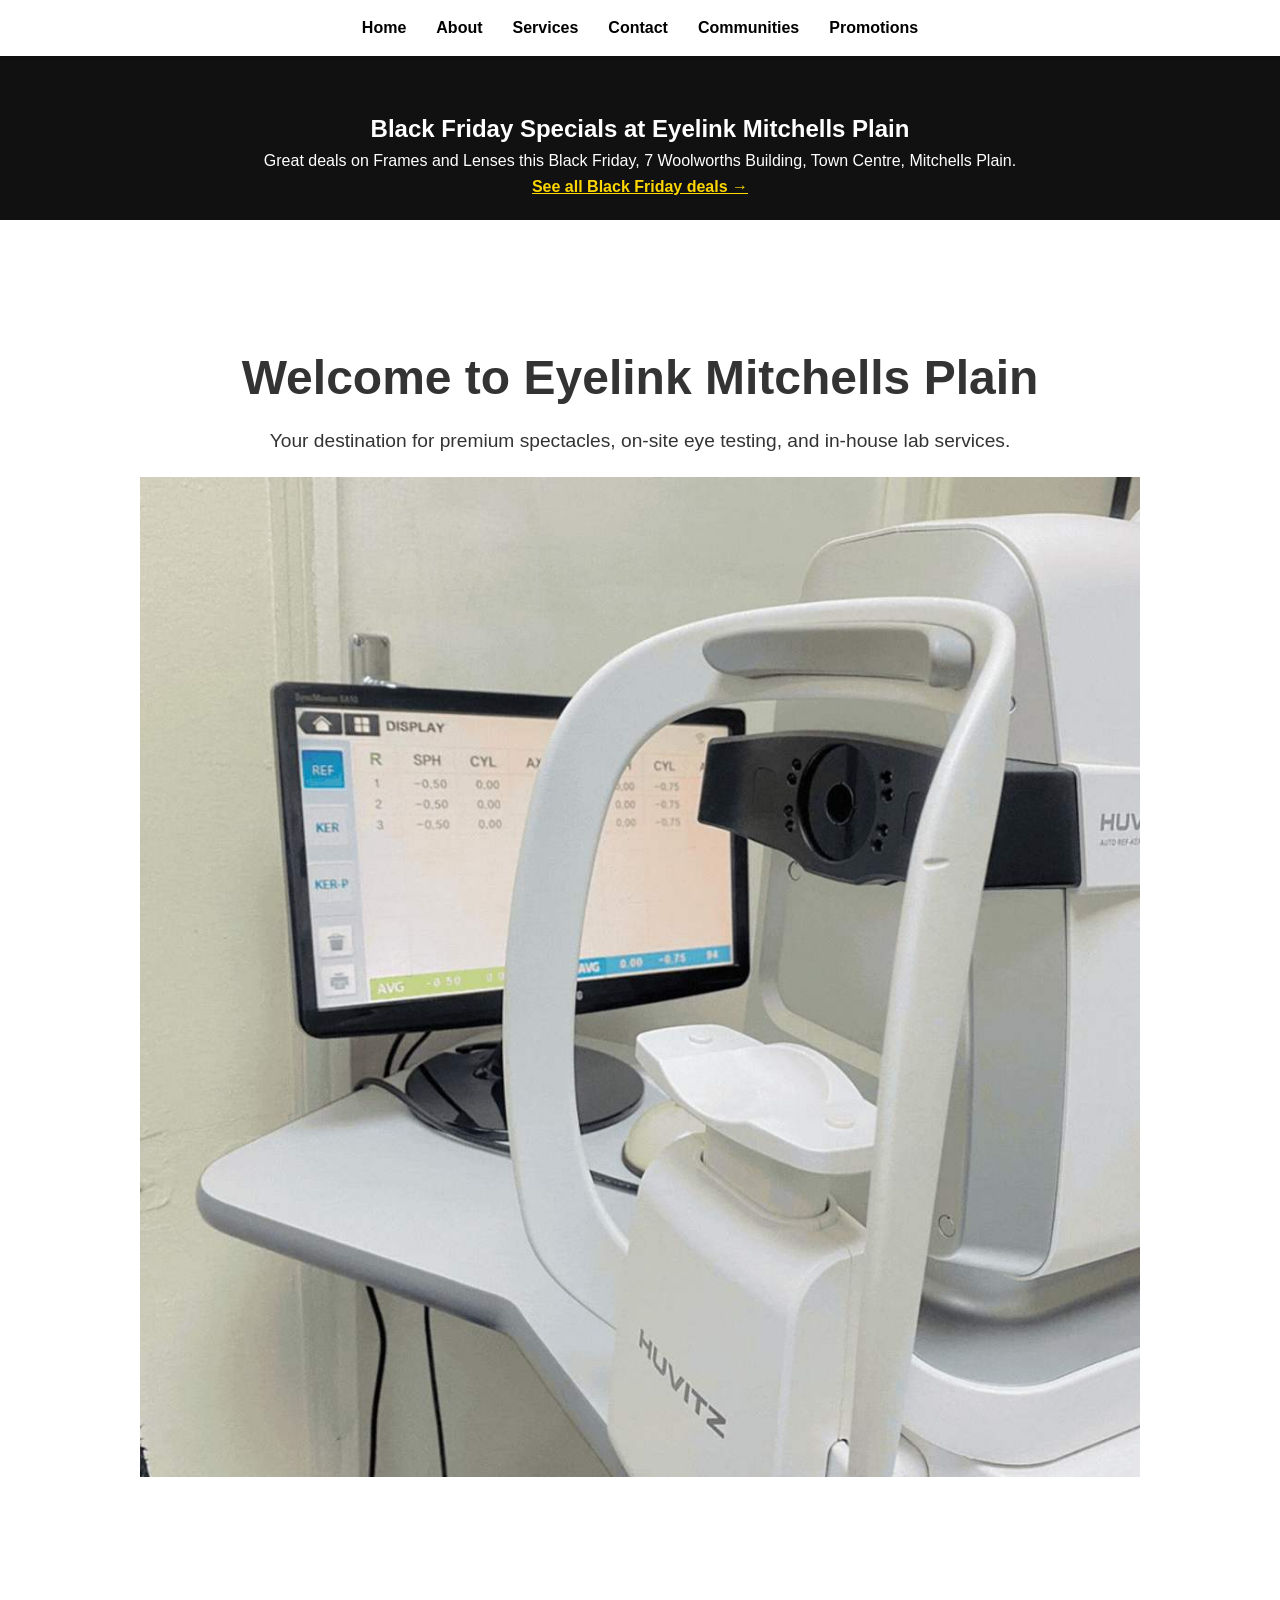
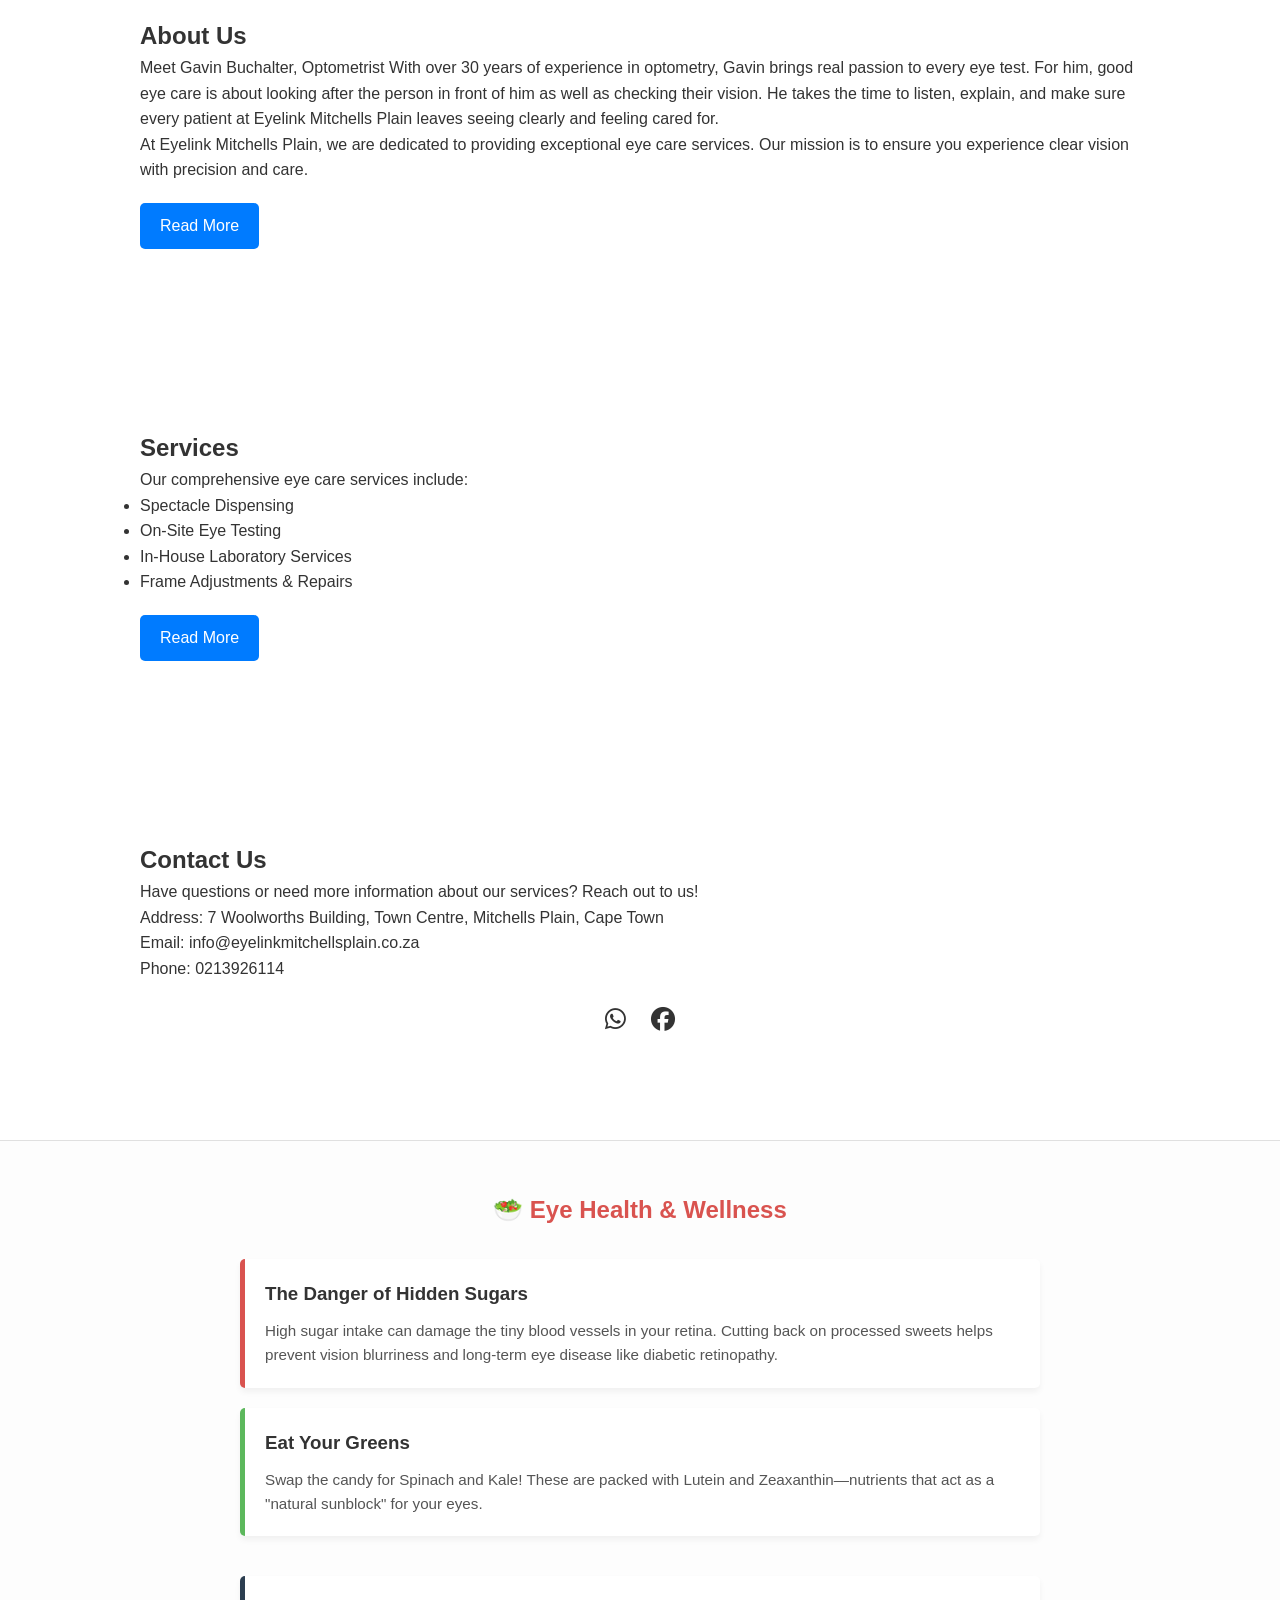
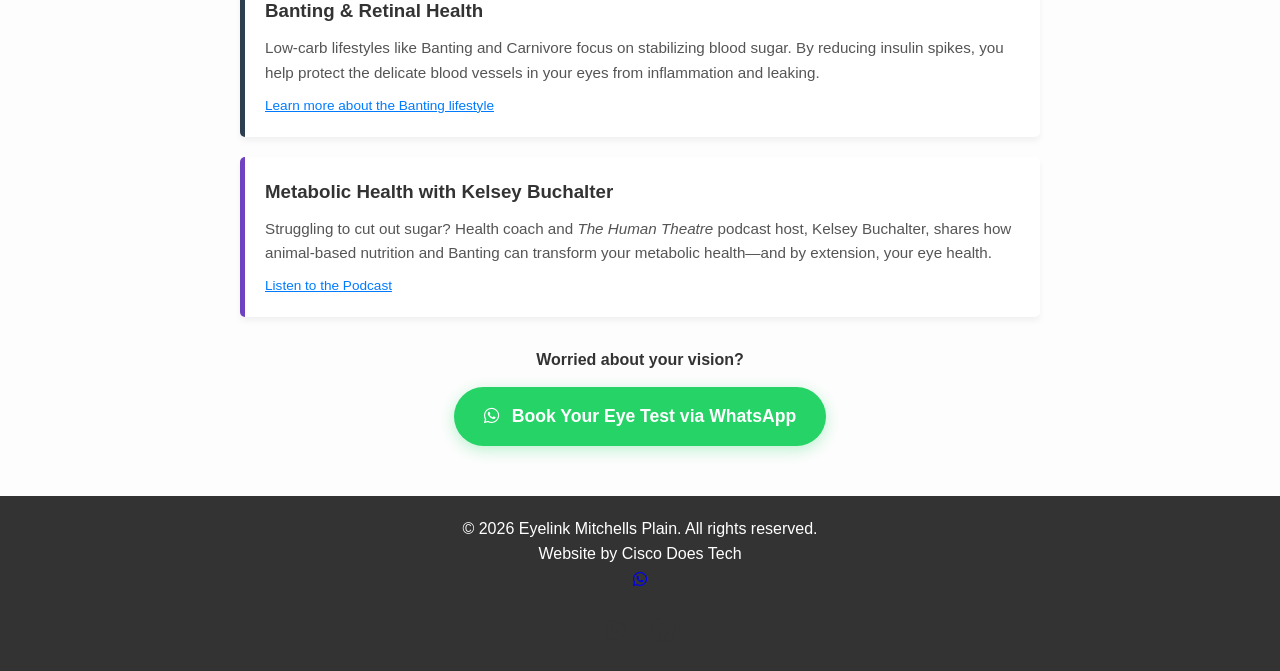
==== commit a6ebe9a1: "index.html" ====
--- a/index.html
+++ b/index.html
@@ -16,7 +16,7 @@
   <script type="application/ld+json">
   {
     "@context": "https://schema.org",
-    "@type": "Optician",
+    "@type": "Optometrist",
     "name": "Eyelink Mitchells Plain",
     "url": "https://www.eyelinkmitchellsplain.co.za/",
     "image": "https://www.eyelinkmitchellsplain.co.za/1first.jpeg",
@@ -24,7 +24,7 @@
     "email": "info@eyelinkmitchellsplain.co.za",
     "address": {
       "@type": "PostalAddress",
-      "streetAddress": "7 Woolworths Building, Town Centre",
+      "streetAddress": "7 Woolworths Building, Town Centre, Mitchells Plain",
       "addressLocality": "Mitchells Plain",
       "addressRegion": "Western Cape",
       "addressCountry": "ZA"
@@ -221,6 +221,10 @@
   <section id="about">
     <div class="container">
       <h2>About Us</h2>
+      <p>Meet Gavin Buchalter, Optometrist With over 30 years of experience in optometry, 
+        Gavin brings real passion to every eye test. For him, good eye care is about looking 
+        after the person in front of him as well as checking their vision. He takes the time to listen, explain, 
+        and make sure every patient at Eyelink Mitchells Plain leaves seeing clearly and feeling cared for.</p>
       <p>At Eyelink Mitchells Plain, we are dedicated to providing exceptional eye care services. Our mission is to ensure you experience clear vision with precision and care.</p>
       <div id="moreAbout" class="expandable">
         <p>We specialize in high-quality spectacles, comprehensive on-site eye testing, and state-of-the-art laboratory services. Our experienced team is passionate about offering personalized care, ensuring every customer receives the attention and expertise they deserve.</p>
